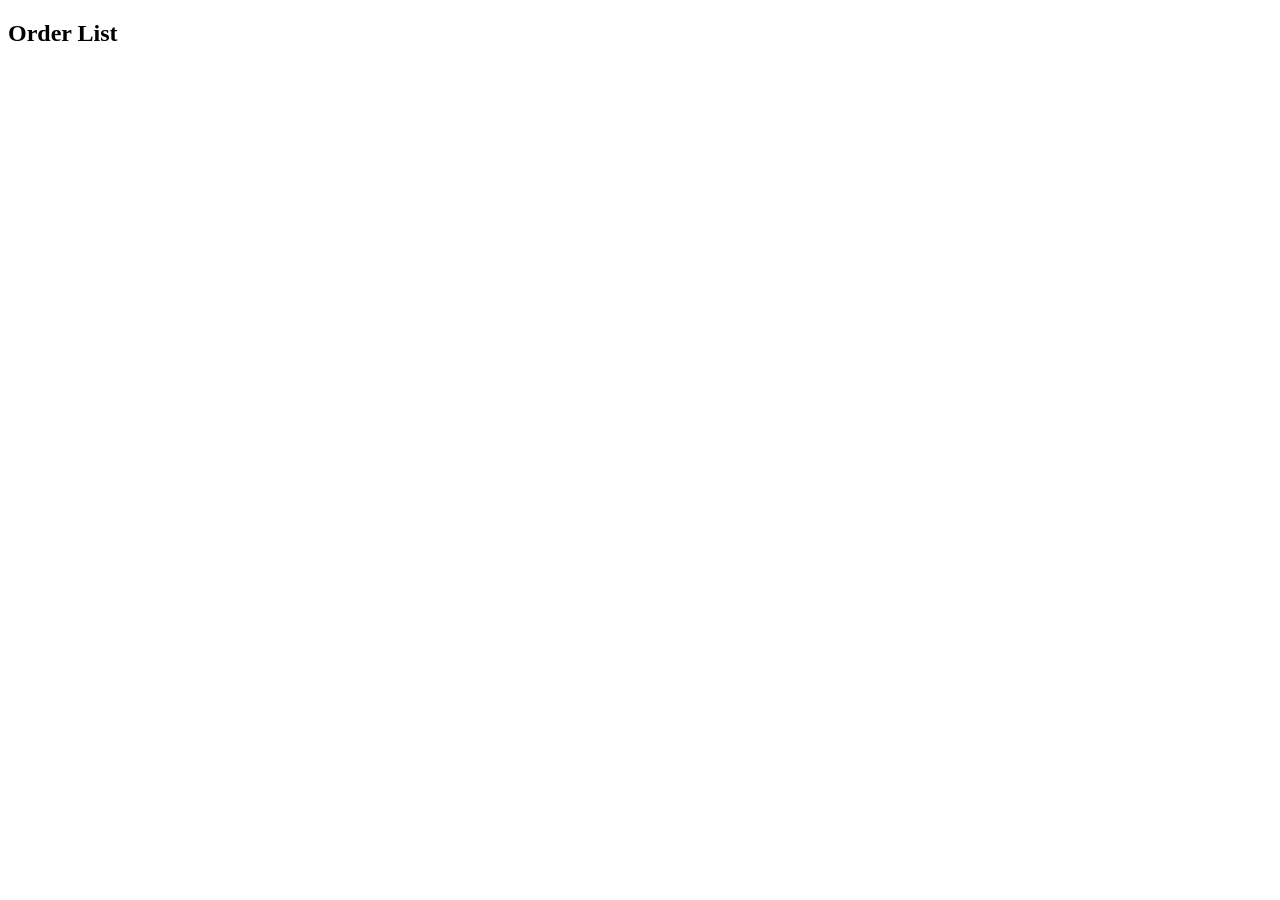
==== track.html @ 14409121 "Add files via upload" ====
<!DOCTYPE html>
<html>
<head>
  <title>Track Orders</title>
</head>
<body>

<h2>Order List</h2>
<div id="orders"></div>

<script type="module">

import { initializeApp } from "https://www.gstatic.com/firebasejs/10.7.1/firebase-app.js";
import { getFirestore, collection, getDocs, doc, updateDoc } from "https://www.gstatic.com/firebasejs/10.7.1/firebase-firestore.js";

const firebaseConfig = {
  apiKey: "AIzaSyCXfzO34BmXc1JqX_5U8t-VywpnccwJslI",
  authDomain: "order-tracking-system-eb37b.firebaseapp.com",
  projectId: "order-tracking-system-eb37b",
  storageBucket: "order-tracking-system-eb37b.firebasestorage.app",
  messagingSenderId: "554833467629",
  appId: "1:554833467629:web:0bfba09a83a37efe6ad4e4",
  measurementId: "G-7YYPTXTTNR"
};

const app = initializeApp(firebaseConfig);
const db = getFirestore(app);

async function loadOrders() {
  const querySnapshot = await getDocs(collection(db, "orders"));
  let html = "";

  querySnapshot.forEach((docSnap) => {
    const data = docSnap.data();

    html += `
      <p>
        ${data.customer_name} - ${data.product} - ${data.status}
        <button onclick="updateStatus('${docSnap.id}', '${data.status}')">
          Update
        </button>
      </p>
    `;
  });

  document.getElementById("orders").innerHTML = html;
}

async function updateStatus(id, currentStatus) {
  let newStatus = currentStatus;

  if (currentStatus === "Placed") {
    newStatus = "Shipped";
  } else if (currentStatus === "Shipped") {
    newStatus = "Delivered";
  } else {
    alert("Already Delivered ✅");
    return;
  }

  const orderRef = doc(db, "orders", id);

  await updateDoc(orderRef, {
    status: newStatus
  });

  alert("Status updated to " + newStatus);
  location.reload();
}

window.updateStatus = updateStatus;

loadOrders();

</script>

</body>
</html>
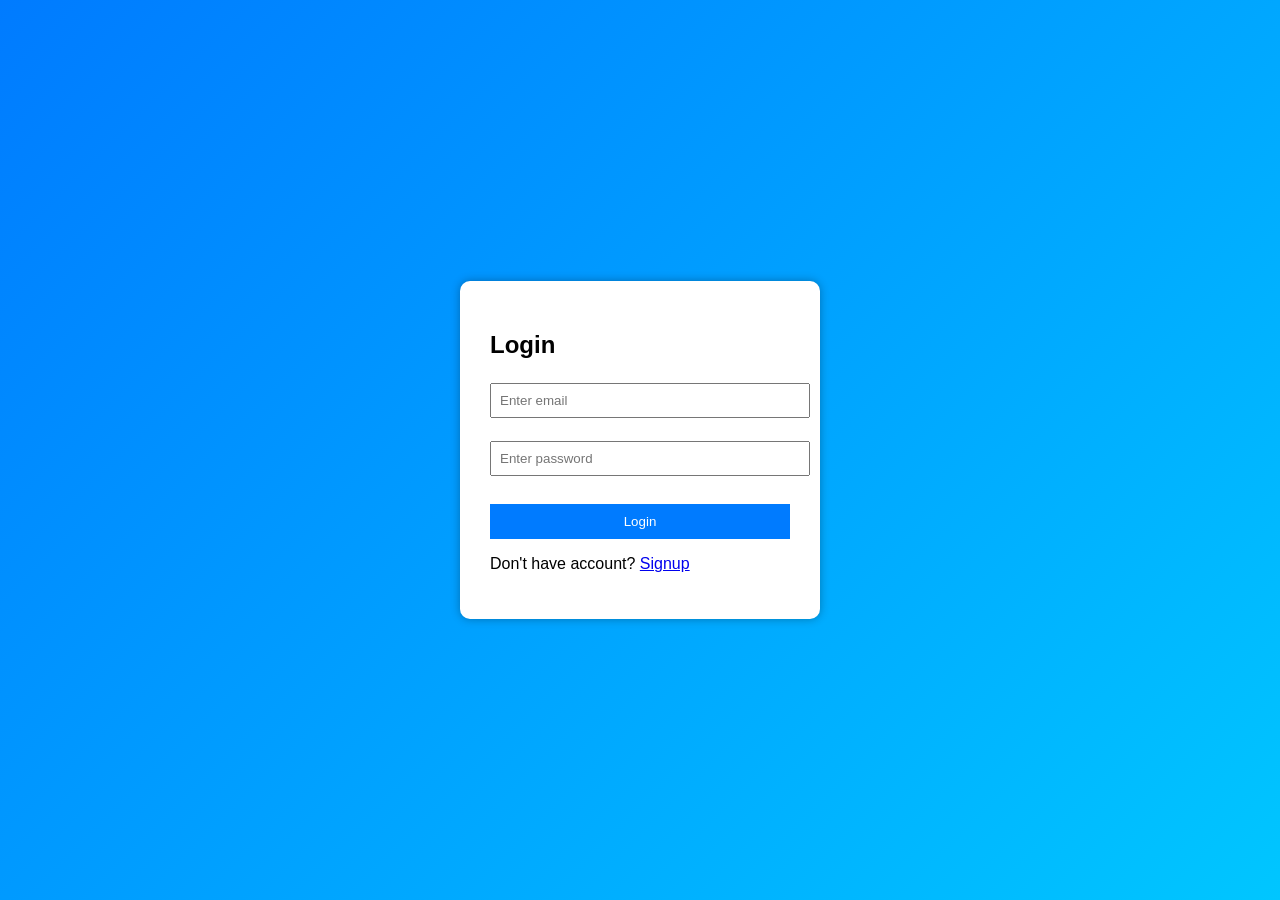
==== commit bc2fb65c: "Add files via upload" ====
--- a/track.html
+++ b/track.html
@@ -1,77 +1,49 @@
 <!DOCTYPE html>
 <html>
 <head>
-  <title>Track Orders</title>
+  <title>Track Order</title>
+  <link rel="stylesheet" href="/style.css">
 </head>
 <body>
 
-<h2>Order List</h2>
-<div id="orders"></div>
+<h2>Track Order</h2>
 
-<script type="module">
+<input id="orderId" placeholder="Enter Order ID">
+<button onclick="trackOrder()">Track</button>
 
-import { initializeApp } from "https://www.gstatic.com/firebasejs/10.7.1/firebase-app.js";
-import { getFirestore, collection, getDocs, doc, updateDoc } from "https://www.gstatic.com/firebasejs/10.7.1/firebase-firestore.js";
+<br><br>
 
-const firebaseConfig = {
-  apiKey: "AIzaSyCXfzO34BmXc1JqX_5U8t-VywpnccwJslI",
-  authDomain: "order-tracking-system-eb37b.firebaseapp.com",
-  projectId: "order-tracking-system-eb37b",
-  storageBucket: "order-tracking-system-eb37b.firebasestorage.app",
-  messagingSenderId: "554833467629",
-  appId: "1:554833467629:web:0bfba09a83a37efe6ad4e4",
-  measurementId: "G-7YYPTXTTNR"
-};
+<div id="result"></div>
 
-const app = initializeApp(firebaseConfig);
-const db = getFirestore(app);
+<br>
+<button onclick="goBack()">⬅ Back</button>
 
-async function loadOrders() {
-  const querySnapshot = await getDocs(collection(db, "orders"));
-  let html = "";
-
-  querySnapshot.forEach((docSnap) => {
-    const data = docSnap.data();
-
-    html += `
-      <p>
-        ${data.customer_name} - ${data.product} - ${data.status}
-        <button onclick="updateStatus('${docSnap.id}', '${data.status}')">
-          Update
-        </button>
-      </p>
-    `;
-  });
-
-  document.getElementById("orders").innerHTML = html;
+<script>
+if (localStorage.getItem("loggedIn") !== "true") {
+  window.location.href = "/";
 }
 
-async function updateStatus(id, currentStatus) {
-  let newStatus = currentStatus;
+function trackOrder() {
+  const id = document.getElementById("orderId").value;
 
-  if (currentStatus === "Placed") {
-    newStatus = "Shipped";
-  } else if (currentStatus === "Shipped") {
-    newStatus = "Delivered";
-  } else {
-    alert("Already Delivered ✅");
+  let orders = JSON.parse(localStorage.getItem("orders")) || [];
+
+  let order = orders.find(o => o.id === id);
+
+  if (!order) {
+    document.getElementById("result").innerText = "Order not found";
     return;
   }
 
-  const orderRef = doc(db, "orders", id);
-
-  await updateDoc(orderRef, {
-    status: newStatus
-  });
-
-  alert("Status updated to " + newStatus);
-  location.reload();
+  document.getElementById("result").innerHTML =
+    "Status: " + order.status + "<br>" +
+    "Product: " + order.product + "<br>" +
+    "Quantity: " + order.quantity;
 }
 
-window.updateStatus = updateStatus;
-
-loadOrders();
-
+function goBack() {
+  window.location.href = "/dashboard";
+}
 </script>
 
 </body>
--- a/style.css
+++ b/style.css
@@ -0,0 +1,32 @@
+body{
+font-family: Arial;
+background: linear-gradient(135deg,#007bff,#00c6ff);
+height:100vh;
+display:flex;
+justify-content:center;
+align-items:center;
+margin:0;
+}
+
+.login-box{
+background:white;
+padding:30px;
+border-radius:10px;
+width:300px;
+box-shadow:0 0 10px rgba(0,0,0,0.3);
+}
+
+input{
+width:100%;
+padding:8px;
+margin-top:5px;
+}
+
+button{
+width:100%;
+padding:10px;
+margin-top:10px;
+background:#007bff;
+color:white;
+border:none;
+}
